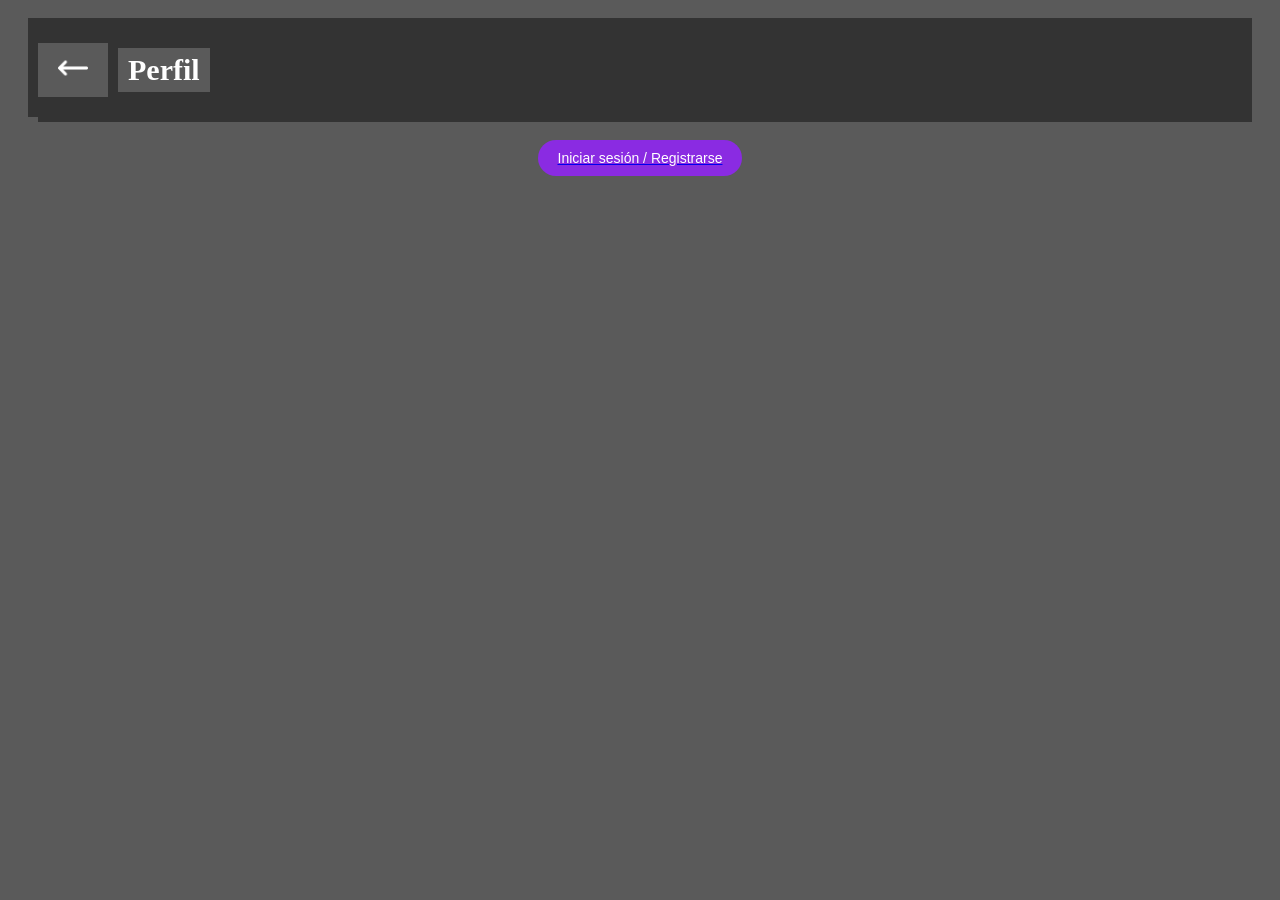
==== perfil.html @ 7787cedb "primeos cambios" ====
<!DOCTYPE html>
<html lang="es">
    <head>
        <meta charset="UTF-8">
        <link rel="stylesheet" href="perfil.css">
        <title>Perfil</title>
    </head>

    <body>
        <header>
            <a href="index.html"><img src="img/volver.png" alt="Volver" id="volver"></a>
            <h1>Perfil</h1>
        </header>
        <a href="sesion.html"><button id="sesion">Iniciar sesión / Registrarse</button></a>
    </body>
</html>
---- perfil.css ----
* {
    background-color: #5a5a5a;
    padding: 5px 10px;
}  

header {
    display: flex;
    align-items: center;
    padding: 10px;
    background-color: #333;
    color: #fff;
}

#volver {
    width: 30px;
}

h1 {
    margin-left: 10px;
    font-size: 30px;
}

#sesion {
    display: flex;
    margin: 0 auto;
    background-color:blueviolet;
    color:white;
    border: none;
    padding: 10px 20px;
    font-size: 14px;
    cursor: pointer;
    border-radius: 30px;
}

#sesion:hover {
    background-color: #333;
}
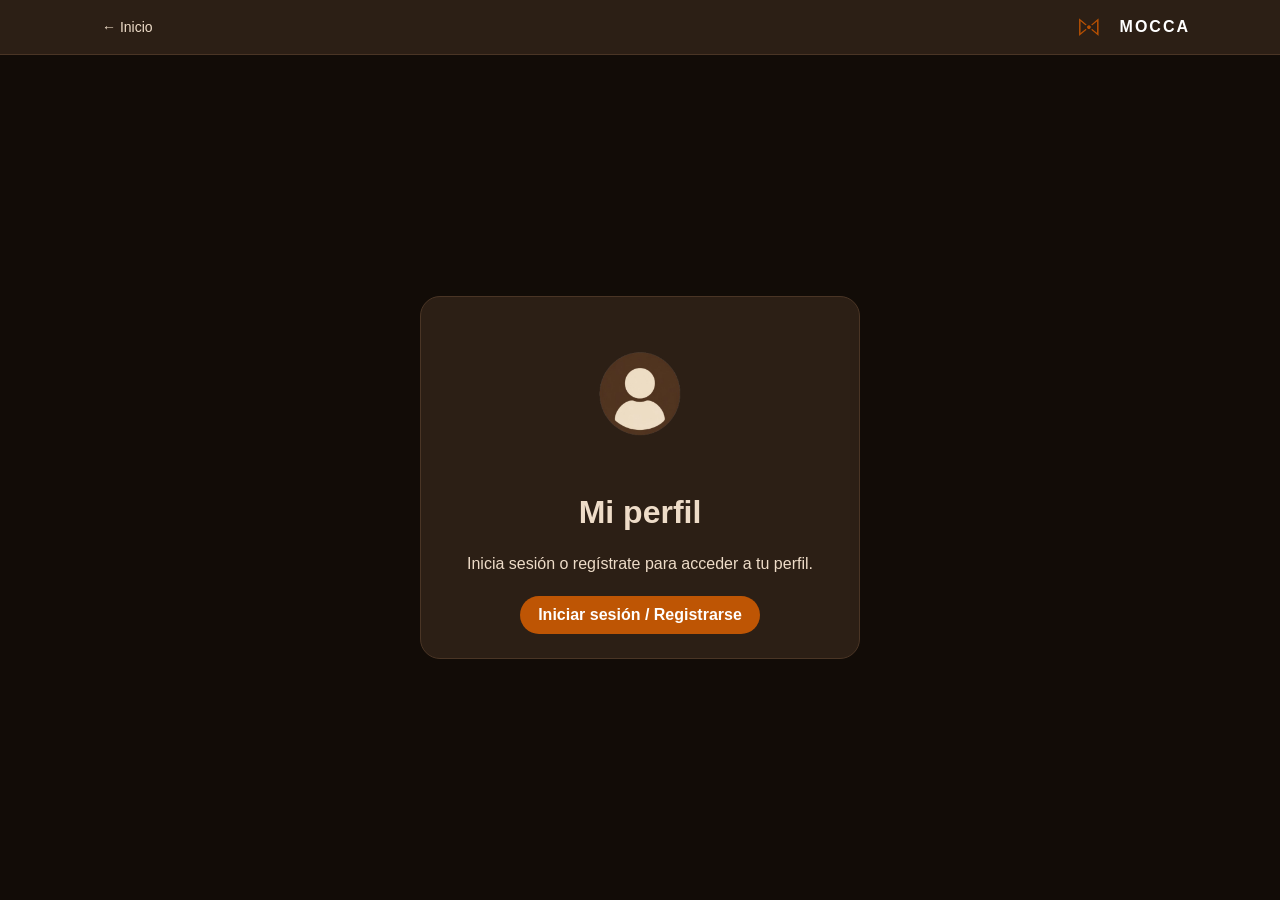
==== commit 020a039f: "2026/11/26" ====
--- a/perfil.html
+++ b/perfil.html
@@ -1,16 +1,28 @@
-<!DOCTYPE html>
+<!doctype html>
 <html lang="es">
-    <head>
-        <meta charset="UTF-8">
-        <link rel="stylesheet" href="perfil.css">
-        <title>Perfil</title>
-    </head>
+<head>
+    <meta charset="UTF-8">
+    <meta name="viewport" content="width=device-width, initial-scale=1.0">
+    <link rel="stylesheet" href="css/perfil-principal.css">
+    <link rel="icon" type="image/png" href="img/logo.png">
+    <title>Mocca</title>
+</head>
+<body>
+    <header>
+        <div class="cabecera">
+            <a class="volver" href="index.html" title="Volver a Inicio">← <span>Inicio</span></a>
+            <a class="marca" href="index.html">
+                <img src="img/logo.png" alt="">
+                <strong>Mocca</strong>
+            </a>
+        </div>
+    </header>
 
-    <body>
-        <header>
-            <a href="index.html"><img src="img/volver.png" alt="Volver" id="volver"></a>
-            <h1>Perfil</h1>
-        </header>
-        <a href="sesion.html"><button id="sesion">Iniciar sesión / Registrarse</button></a>
-    </body>
-</html>+    <main>
+        <img class="fotoPerfil" src="img/perfil.png" alt="">
+        <h1>Mi perfil</h1>
+        <p>Inicia sesión o regístrate para acceder a tu perfil.</p>
+        <a class="boton" href="sesion.html">Iniciar sesión / Registrarse</a>
+    </main>
+</body>
+</html>
--- a/css/perfil-principal.css
+++ b/css/perfil-principal.css
@@ -0,0 +1,2 @@
+@import url("perfil.css") screen;
+@import url("print.css") print;
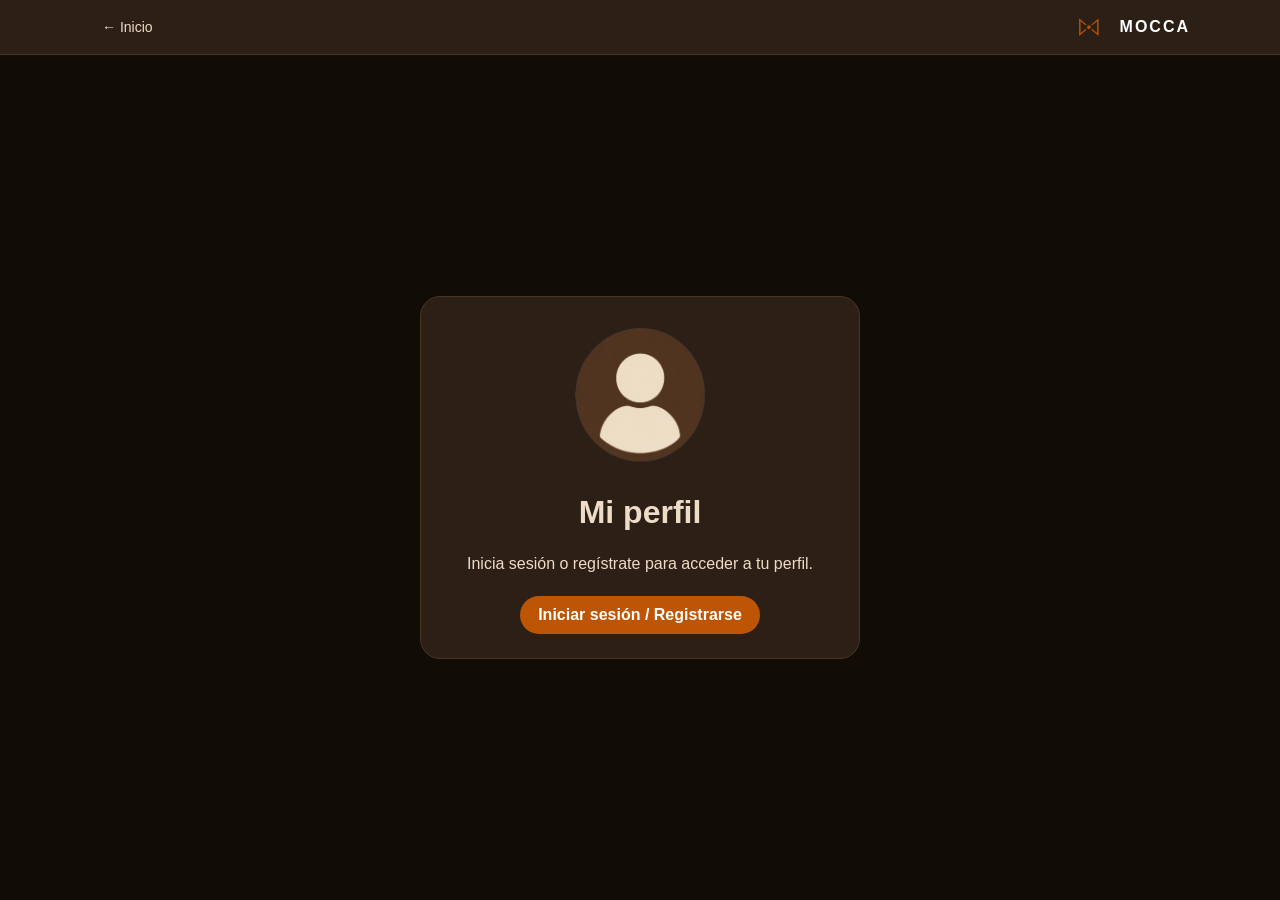
==== commit cf554a45: "2026/11/26-1" ====
--- a/perfil.html
+++ b/perfil.html
@@ -10,16 +10,16 @@
 <body>
     <header>
         <div class="cabecera">
-            <a class="volver" href="index.html" title="Volver a Inicio">← <span>Inicio</span></a>
+            <a class="volver" href="index.html">← <span>Inicio</span></a>
             <a class="marca" href="index.html">
-                <img src="img/logo.png" alt="">
+                <img src="img/logo.png" alt="Logo Mocca">
                 <strong>Mocca</strong>
             </a>
         </div>
     </header>
 
     <main>
-        <img class="fotoPerfil" src="img/perfil.png" alt="">
+        <img class="foto-perfil" src="img/perfil.png" alt="Foto de perfil">
         <h1>Mi perfil</h1>
         <p>Inicia sesión o regístrate para acceder a tu perfil.</p>
         <a class="boton" href="sesion.html">Iniciar sesión / Registrarse</a>
